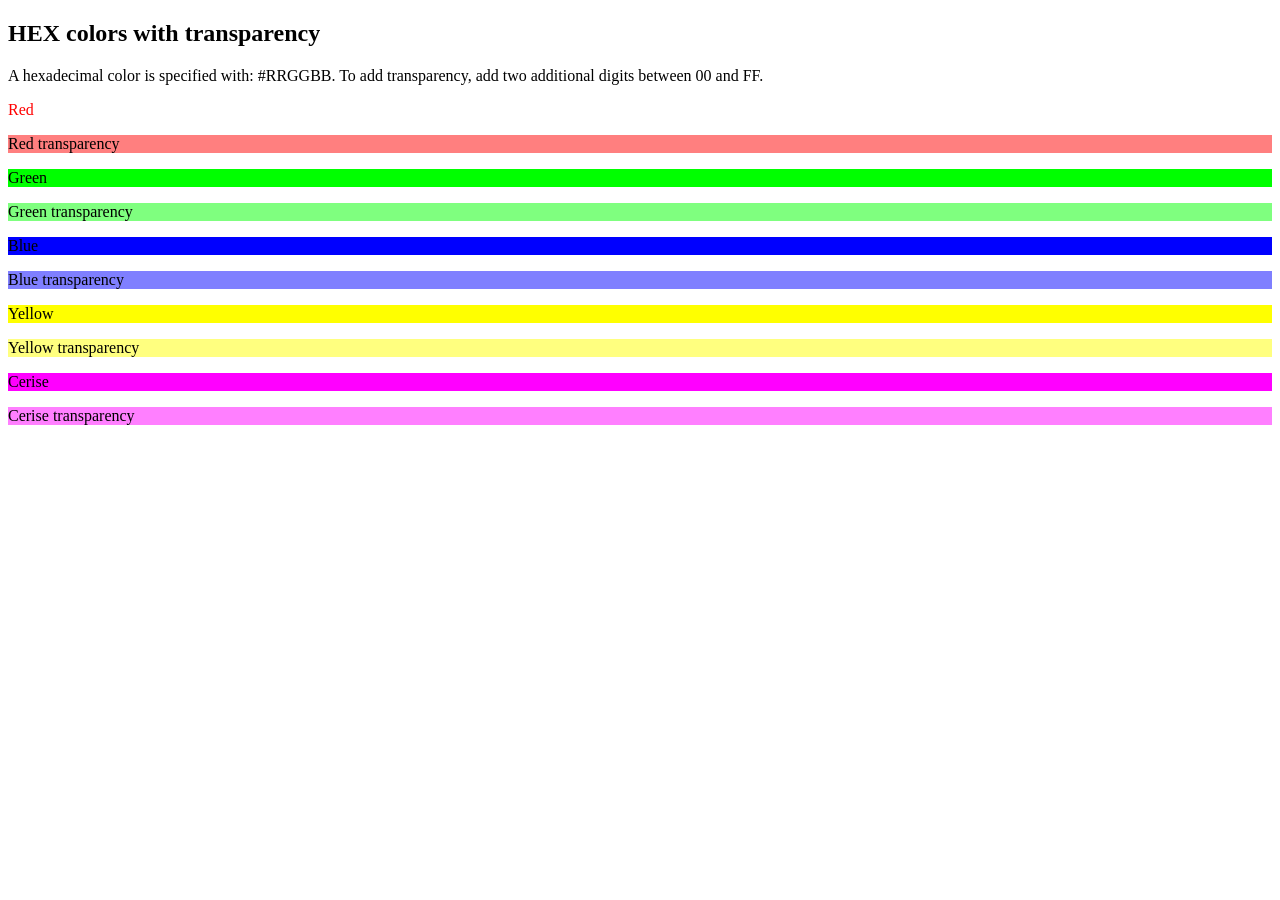
==== index.html @ 246767b3 "Initial commit" ====
<!DOCTYPE html>
<html>
<head>
<style>
#p1 {color:#ff0000;}
#p1a {background-color:#ff000080;}
#p2 {background-color:#00ff00;}
#p2a {background-color:#00ff0080;}
#p3 {background-color:#0000ff;}
#p3a {background-color:#0000ff80;}
#p4 {background-color:#ffff00;}
#p4a {background-color:#ffff0080;}
#p5 {background-color:#ff00ff;}
#p5a {background-color:#ff00ff80;}
</style>
</head>
<body>

<h2>HEX colors with transparency</h2>
<p>A hexadecimal color is specified with: #RRGGBB. To add transparency, add two additional digits between 00 and FF.</p>

<p id="p1">Red</p>
<p id="p1a">Red transparency</p>
<p id="p2">Green</p>
<p id="p2a">Green transparency</p>
<p id="p3">Blue</p>
<p id="p3a">Blue transparency</p>
<p id="p4">Yellow</p>
<p id="p4a">Yellow transparency</p>
<p id="p5">Cerise</p>
<p id="p5a">Cerise transparency</p>

</body>
</html>
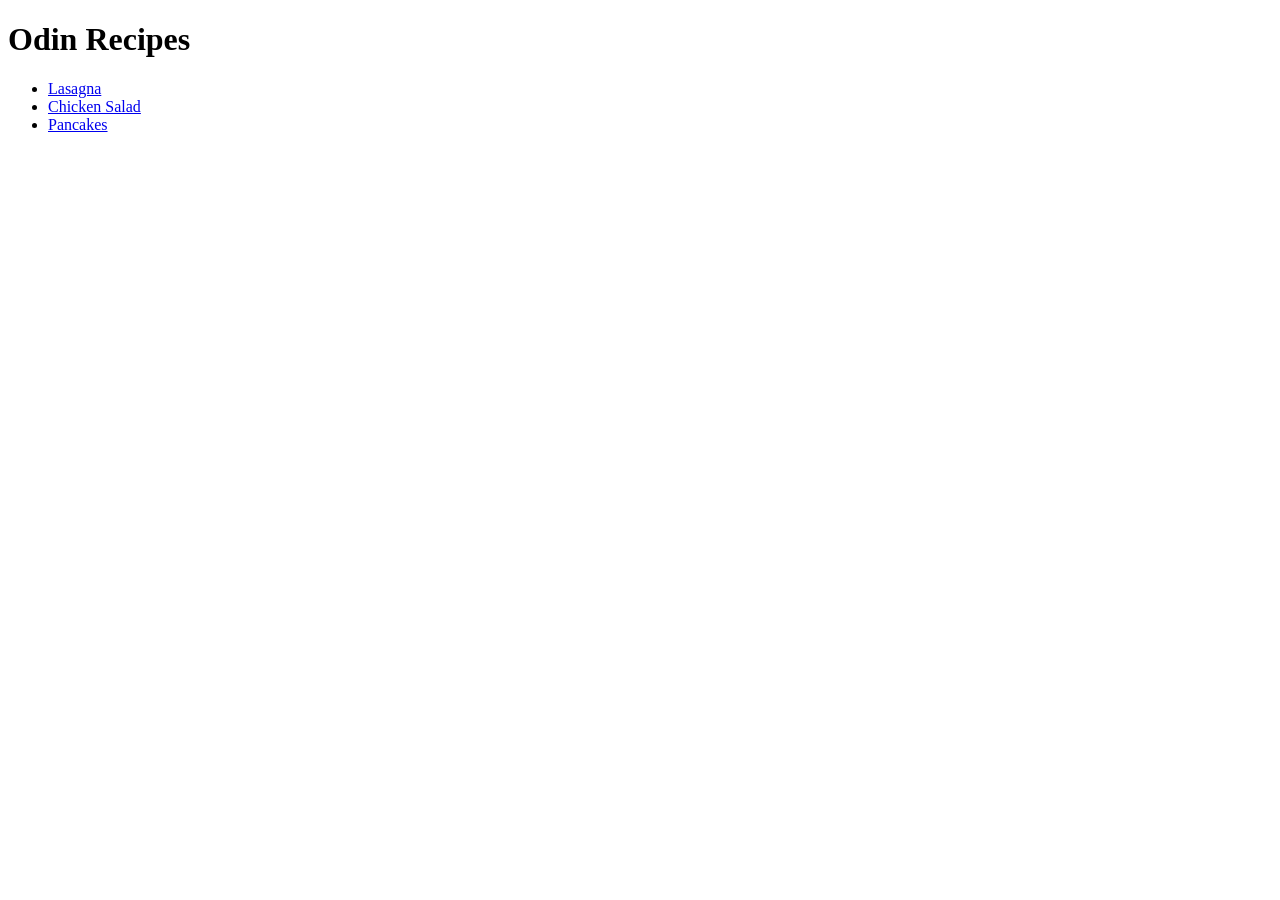
==== commit 1b69a754: "Update index.html" ====
--- a/index.html
+++ b/index.html
@@ -1,34 +1,26 @@
 <!DOCTYPE html>
-<html>
+<html lang="en">
 <head>
-<style>
-#p1 {color:#ff0000;}
-#p1a {background-color:#ff000080;}
-#p2 {background-color:#00ff00;}
-#p2a {background-color:#00ff0080;}
-#p3 {background-color:#0000ff;}
-#p3a {background-color:#0000ff80;}
-#p4 {background-color:#ffff00;}
-#p4a {background-color:#ffff0080;}
-#p5 {background-color:#ff00ff;}
-#p5a {background-color:#ff00ff80;}
-</style>
+    <meta charset="UTF-8">
+    <meta name="viewport" content="width=device-width, initial-scale=1.0">
+    <title>Odin Recipes</title>
 </head>
 <body>
+    <h1>Odin Recipes</h1>
 
-<h2>HEX colors with transparency</h2>
-<p>A hexadecimal color is specified with: #RRGGBB. To add transparency, add two additional digits between 00 and FF.</p>
+    <ul>
+        <li>
+            <a href="recipies/lasagna.html"> Lasagna</a>
+        </li>
 
-<p id="p1">Red</p>
-<p id="p1a">Red transparency</p>
-<p id="p2">Green</p>
-<p id="p2a">Green transparency</p>
-<p id="p3">Blue</p>
-<p id="p3a">Blue transparency</p>
-<p id="p4">Yellow</p>
-<p id="p4a">Yellow transparency</p>
-<p id="p5">Cerise</p>
-<p id="p5a">Cerise transparency</p>
+        <li>
+            <a href="recipies/chickensalad.html">Chicken Salad</a>
+        </li>
 
+        <li>
+            <a href="recipies/pancakes.html">Pancakes</a>
+        </li>
+    </ul>
+    
 </body>
-</html>+</html>
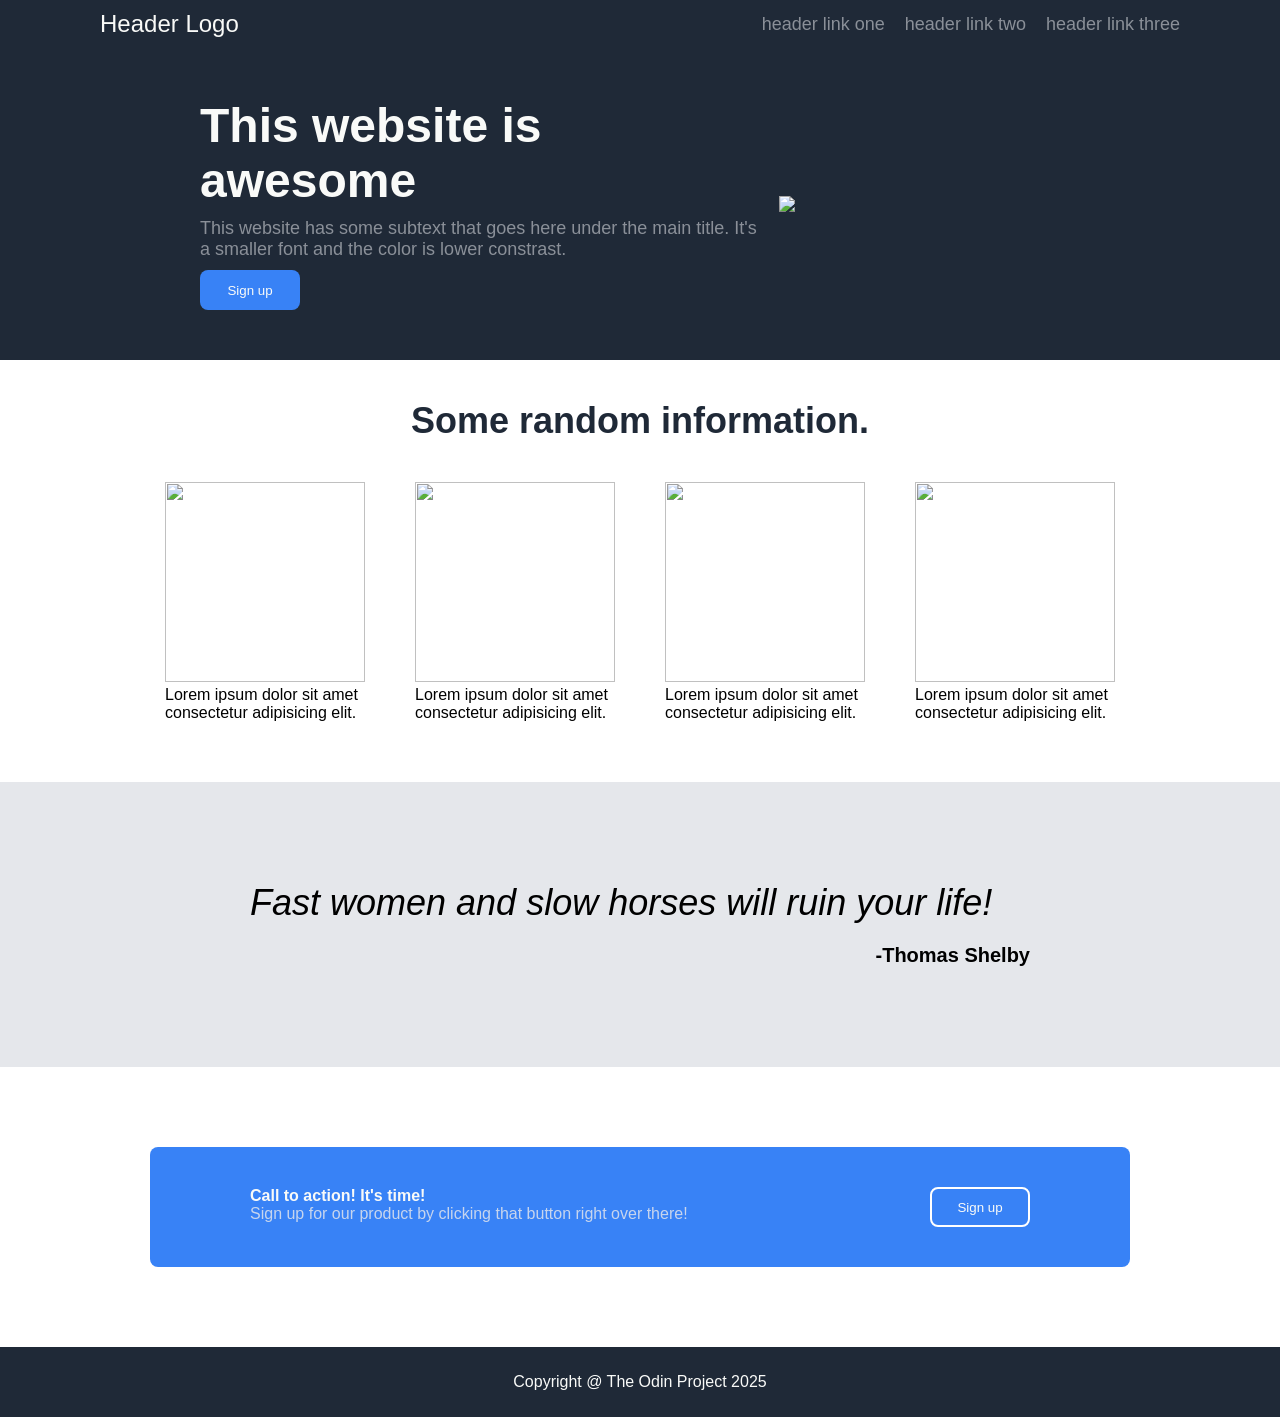
==== commit 759e3213: "Add files via upload" ====
--- a/index.html
+++ b/index.html
@@ -1,26 +1,98 @@
-<!DOCTYPE html>
-<html lang="en">
-<head>
-    <meta charset="UTF-8">
-    <meta name="viewport" content="width=device-width, initial-scale=1.0">
-    <title>Odin Recipes</title>
-</head>
-<body>
-    <h1>Odin Recipes</h1>
-
-    <ul>
-        <li>
-            <a href="recipies/lasagna.html"> Lasagna</a>
-        </li>
-
-        <li>
-            <a href="recipies/chickensalad.html">Chicken Salad</a>
-        </li>
-
-        <li>
-            <a href="recipies/pancakes.html">Pancakes</a>
-        </li>
-    </ul>
-    
-</body>
-</html>
+<!DOCTYPE html>
+<html lang="en">
+    <head>
+        <meta charset="utf-8">
+        <link rel="stylesheet" href="style.css">
+        <title>Landing page project</title>
+    </head>
+
+    <body>
+        <div class="section-one">
+            <div class="header">
+                <div class="left-elem">
+                    <div class="header-logo">
+                        Header Logo
+                    </div>
+                </div>
+
+                <div class="right-elem">
+                    <div class="link">header link one</div>
+                    <div class="link">header link two</div>
+                    <div class="link">header link three</div>
+                </div>
+            </div>
+            <div class="section">
+                <div class="awesome-section">
+                    <div class="hero-main-text">
+                        This website is awesome
+                    </div>
+
+                    <div class="hero-secondary-text">
+                        This website has some subtext that goes here under the main title. It's a smaller font and the color is lower constrast.
+                    </div>
+
+                    <button>
+                        Sign up
+                    </button>
+                </div>
+                <img rel="" src="img/awesome-logo.svg" class="image">
+            </div>
+        </div>
+
+        <div class="section-two">
+            <div class="info">
+                Some random information.
+            </div>
+
+            <div class="cards">
+                <div class="card">
+                    <img rel="" src="img/one.svg">
+                    <div class="text">Lorem ipsum dolor sit amet consectetur adipisicing elit.</div>
+                </div>
+                <div class="card">
+                    <img rel="" src="img/two.svg">
+                    <div class="text">Lorem ipsum dolor sit amet consectetur adipisicing elit.</div>
+                </div>
+                <div class="card">
+                    <img rel="" src="img/three.svg">
+                    <div class="text">Lorem ipsum dolor sit amet consectetur adipisicing elit.</div>
+                </div>
+                <div class="card">
+                    <img rel="" src="img/four.svg">
+                    <div class="text">Lorem ipsum dolor sit amet consectetur adipisicing elit.</div>
+                </div>
+            </div>
+        </div>
+
+        <div class="section-three">
+            <div class="quote">
+                Fast women and slow horses will ruin your life!
+            </div>
+            <div class="author">
+               -Thomas Shelby
+            </div>
+        </div>
+
+        <div class="section-four">
+            <div class="box">
+                <div class="call-to-action">
+                    <div class="action">
+                        Call to action! It's time!
+                    </div>
+                    <div class="sign-up">
+                        Sign up for our product by clicking that button right over there!
+                    </div>
+                </div>
+                <button>
+                        Sign up
+                </button>
+            </div>
+        </div>
+
+        <div class="footer">
+            <div class="copyright">
+                Copyright @ The Odin Project 2025
+            </div>
+        </div>
+    </body>
+</html>
--- a/style.css
+++ b/style.css
@@ -0,0 +1,171 @@
+body {
+    display: flex;
+    flex-direction: column;
+    font-family: Roboto, sans-serif;
+    margin: 0;
+    padding: 0;
+}
+
+.section-one {
+    background-color: #1F2937;
+}
+
+ul {
+    list-style: none;
+}
+
+.header-logo, .hero-main-text, button {
+    color: #F9FAF8;
+}
+
+.image {
+    width: 500px;
+    height: auto;
+}
+
+.header-logo {
+    font-size: 24px;
+}
+
+.hero-main-text {
+    font-size: 48px;
+    font-weight: 900;
+}
+
+.hero-secondary-text, .link {
+    font-size: 18px;
+    color: #e5e7eb8a;
+}
+
+.left-elem, .right-elem {
+    display: flex;
+    gap: 20px;
+}
+
+button {
+    background-color: #3882F6;
+    width: 100px;
+    height: 40px;
+    border: none;
+    border-radius: 8px;
+}
+
+.header {
+    display: flex;
+    justify-content: space-between;
+    align-items: center;
+    padding: 10px 100px;
+    margin-bottom: 40px;
+    flex: 1;
+}
+
+.awesome-section {
+    display: flex;
+    flex-direction: column;
+    gap: 10px;
+}
+
+.section-one {
+    display: flex;
+    flex-direction: column;
+    flex: 1;
+    
+}
+
+.section {
+    display: flex;
+    justify-content: center;
+    align-items: center;
+    gap: 20px;
+    padding: 10px 200px;
+    margin-bottom: 40px;
+}
+
+
+
+.section-two {
+    display: flex;
+    flex-direction: column;
+    margin-bottom: 100px;
+}
+
+.info {
+    display: flex;
+    font-size: 36px;
+    color: #1F2937;
+    font-weight: 900;
+    justify-content: center;
+    padding: 40px;
+}
+
+.cards {
+    display: flex;
+    flex-wrap: wrap;
+    justify-content: center;
+    gap: 50px;
+}
+
+.card, img {
+   height: 200px;
+   width: 200px; 
+}
+
+.section-three {
+    display: flex;
+    flex-direction: column;
+    justify-content: center;
+    background-color: #E5E7EB;
+    padding: 100px 250px;
+}
+
+.quote {
+    font-size: 36px;
+    font-style: italic;
+    font-weight: 50;
+    margin-bottom: 20px;
+}
+
+.author {
+    display: flex;
+    justify-content: flex-end;
+    font-size: 20px;
+    font-weight: 900;
+}
+
+.box {
+    display: flex;
+    background-color: #3882F6;
+    margin: 80px 150px;
+    border-radius: 8px;
+    border: none;
+    padding: 40px 100px;
+    justify-content: space-between;
+}
+
+.action {
+    color: #F9FAF8;
+    font-weight: 700;
+}
+
+.sign-up {
+    color: #e5e7ebd2;
+}
+
+.section-four button {
+    border: 2px solid white;
+}
+
+.call-to-action {
+    display: flex;
+    flex-direction: column;
+}
+
+.footer {
+    background-color: #1F2937;
+}
+
+.copyright {
+    color: #F9FAF8;
+    text-align: center;
+    padding: 26px;
+}
